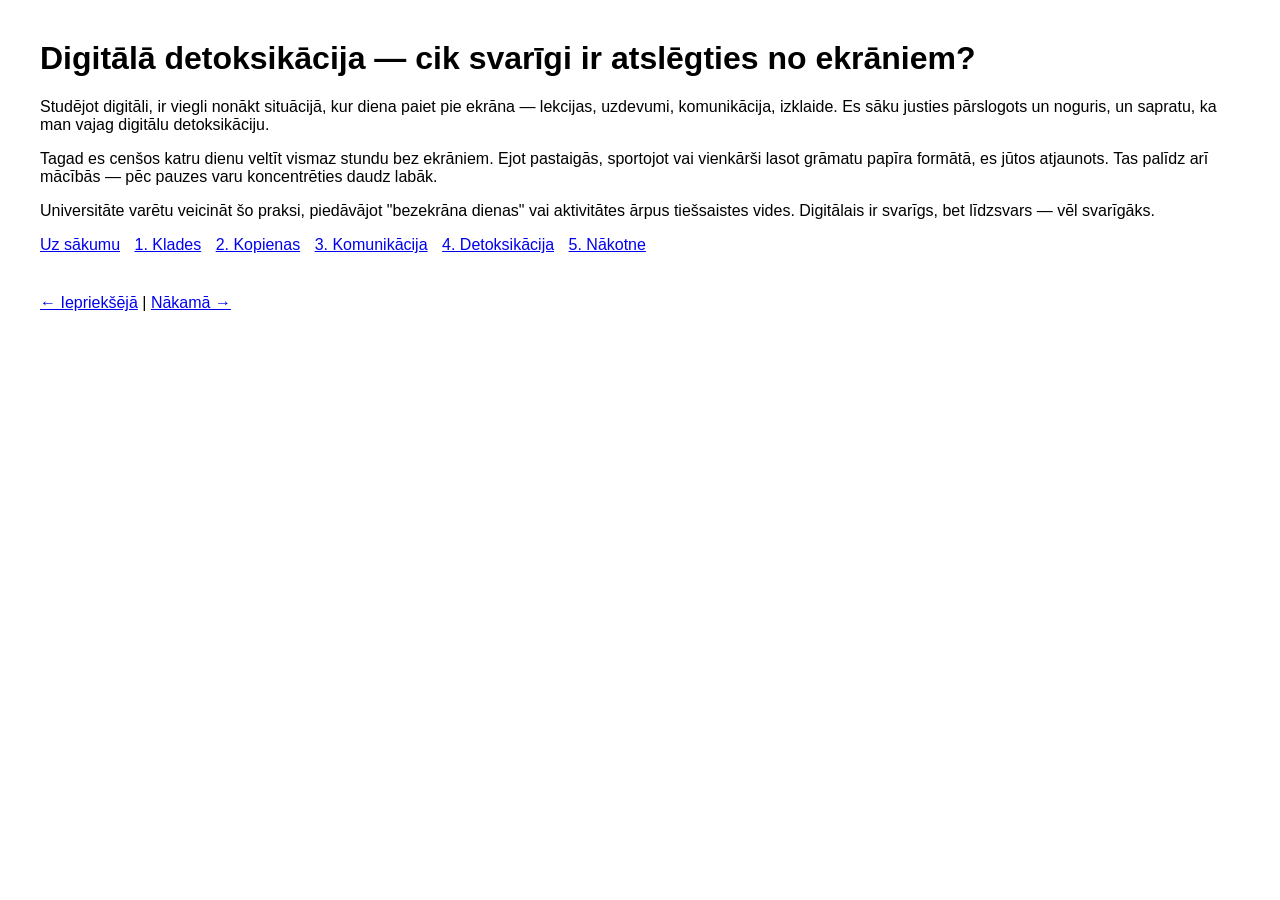
==== detoksikacija.html @ 4b8b6b6d "initial commit" ====
<!DOCTYPE html>
<html lang="lv">
<head>
  <meta charset="UTF-8">
  <title>Digitālā detoksikācija</title>
  <style>
    body { font-family: Arial, sans-serif; margin: 40px; }
    nav a { margin-right: 10px; }
    footer { margin-top: 40px; }
  </style>
</head>
<body>
    <h1>Digitālā detoksikācija — cik svarīgi ir atslēgties no ekrāniem?</h1>
    <p>Studējot digitāli, ir viegli nonākt situācijā, kur diena paiet pie ekrāna — lekcijas, uzdevumi, komunikācija, izklaide. Es sāku justies pārslogots un noguris, un sapratu, ka man vajag digitālu detoksikāciju.</p>
    <p>Tagad es cenšos katru dienu veltīt vismaz stundu bez ekrāniem. Ejot pastaigās, sportojot vai vienkārši lasot grāmatu papīra formātā, es jūtos atjaunots. Tas palīdz arī mācībās — pēc pauzes varu koncentrēties daudz labāk.</p>
    <p>Universitāte varētu veicināt šo praksi, piedāvājot "bezekrāna dienas" vai aktivitātes ārpus tiešsaistes vides. Digitālais ir svarīgs, bet līdzsvars — vēl svarīgāks.</p>
  
  <nav>
    <a href="index.html">Uz sākumu</a>
    <a href="klades.html">1. Klades</a>
    <a href="kopienas.html">2. Kopienas</a>
    <a href="komunikacija.html">3. Komunikācija</a>
    <a href="detoksikacija.html">4. Detoksikācija</a>
    <a href="nakotne.html">5. Nākotne</a>
  </nav>

  <footer>
    <a href="komunikacija.html">← Iepriekšējā</a> |
    <a href="nakotne.html">Nākamā →</a>
  </footer>
</body>
</html>
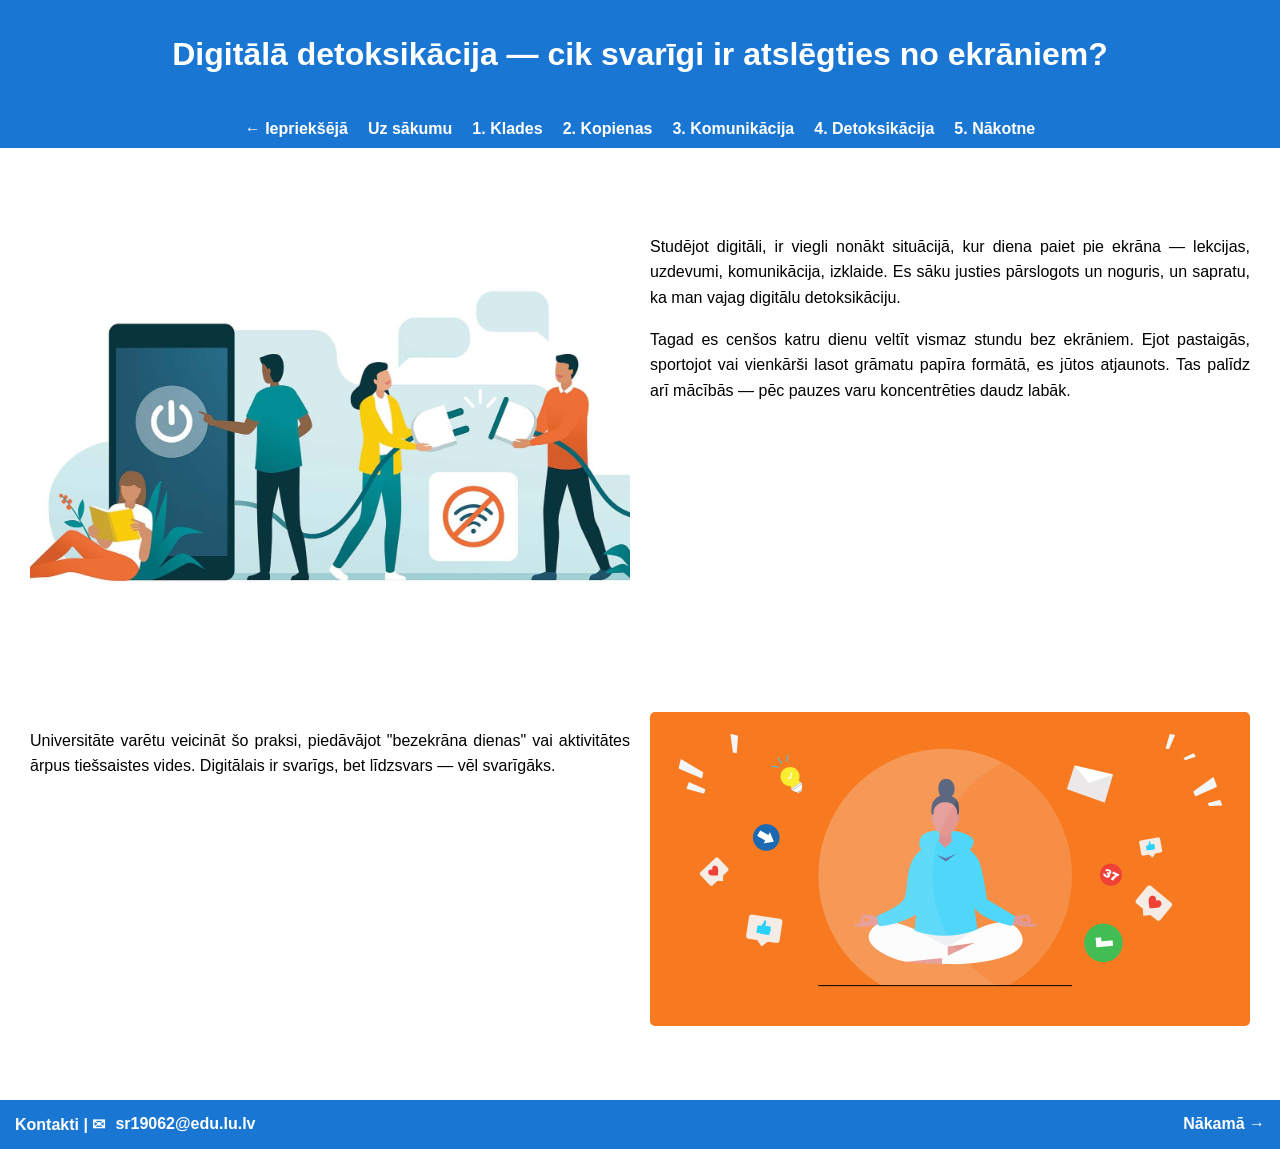
==== commit 6533bfbf: "New design implementation." ====
--- a/detoksikacija.html
+++ b/detoksikacija.html
@@ -3,19 +3,113 @@
 <head>
   <meta charset="UTF-8">
   <title>Digitālā detoksikācija</title>
+  <meta name="description" content="Digitālā detoksikācija palīdz LU studentiem mazināt pārslogotību un uzlabot koncentrēšanos, atsakoties no ekrāniem ikdienā.">
   <style>
-    body { font-family: Arial, sans-serif; margin: 40px; }
-    nav a { margin-right: 10px; }
-    footer { margin-top: 40px; }
+         body {
+      font-family: Arial, sans-serif;
+      margin: 0;
+      background: #f4f4f4;
+    }
+
+    header {
+      background-color: #1976d2;
+      color: white;
+      padding: 15px;
+      text-align: center;
+    }
+
+    nav {
+      background-color: #1976d2;
+      display: flex;
+      justify-content: center;
+      gap: 20px;
+      padding: 10px 0;
+    }
+
+    nav a {
+      color: white;
+      text-decoration: none;
+      font-weight: bold;
+    }
+
+    nav a:hover {
+      text-decoration: underline;
+    }
+
+    .content {
+      padding: 40px 20px;
+    background-color: white;
+}
+
+.text, .image {
+    flex: 1 1 300px;
+    max-width: 500px;
+    margin: 10px;
+  }
+
+  .text p {
+    text-align: justify;
+    line-height: 1.6;
+  }
+
+  .image img {
+    max-width: 100%;
+    height: auto;
+    border-radius: 5px;
+  }
+
+  footer {
+    background-color: #1976d2;
+    color: white;
+    padding: 15px;
+    display: flex;
+    justify-content: space-between;
+    align-items: center;
+    font-weight: bold;
+  }
+
+  footer a {
+    color: white;
+    text-decoration: none;
+  }
+
+  footer a:hover {
+    text-decoration: underline;
+  }
+
+  footer .contact {
+    display: flex;
+    align-items: center;
+    gap: 10px;
+  }
+
+    .row {
+  display: flex;
+  flex-wrap: wrap;
+  justify-content: center;
+  margin: 20px 0;
+}
+
+
+.image, .text {
+  flex: 1 1 300px;
+  max-width: 800px;
+  margin: 10px;
+}
+
+.text p {
+  text-align: justify;
+  line-height: 1.6;
+}
   </style>
 </head>
 <body>
+  <header>
     <h1>Digitālā detoksikācija — cik svarīgi ir atslēgties no ekrāniem?</h1>
-    <p>Studējot digitāli, ir viegli nonākt situācijā, kur diena paiet pie ekrāna — lekcijas, uzdevumi, komunikācija, izklaide. Es sāku justies pārslogots un noguris, un sapratu, ka man vajag digitālu detoksikāciju.</p>
-    <p>Tagad es cenšos katru dienu veltīt vismaz stundu bez ekrāniem. Ejot pastaigās, sportojot vai vienkārši lasot grāmatu papīra formātā, es jūtos atjaunots. Tas palīdz arī mācībās — pēc pauzes varu koncentrēties daudz labāk.</p>
-    <p>Universitāte varētu veicināt šo praksi, piedāvājot "bezekrāna dienas" vai aktivitātes ārpus tiešsaistes vides. Digitālais ir svarīgs, bet līdzsvars — vēl svarīgāks.</p>
+  </header>
   
   <nav>
+    <a href="komunikacija.html">← Iepriekšējā</a>
     <a href="index.html">Uz sākumu</a>
     <a href="klades.html">1. Klades</a>
     <a href="kopienas.html">2. Kopienas</a>
@@ -24,8 +118,31 @@
     <a href="nakotne.html">5. Nākotne</a>
   </nav>
 
+  <div class="content">
+    <div class="row">
+      <div class="image">
+        <img src="digital-detox.jpg" alt="Digitālās detoksikācijas demonstrācija">
+      </div>
+      <div class="text">
+        <p>Studējot digitāli, ir viegli nonākt situācijā, kur diena paiet pie ekrāna — lekcijas, uzdevumi, komunikācija, izklaide. Es sāku justies pārslogots un noguris, un sapratu, ka man vajag digitālu detoksikāciju.</p>
+        <p>Tagad es cenšos katru dienu veltīt vismaz stundu bez ekrāniem. Ejot pastaigās, sportojot vai vienkārši lasot grāmatu papīra formātā, es jūtos atjaunots. Tas palīdz arī mācībās — pēc pauzes varu koncentrēties daudz labāk.</p>
+      </div>
+    </div>
+
+    <div class="row reverse">
+      <div class="text">
+        <p>Universitāte varētu veicināt šo praksi, piedāvājot "bezekrāna dienas" vai aktivitātes ārpus tiešsaistes vides. Digitālais ir svarīgs, bet līdzsvars — vēl svarīgāks.</p>
+      </div>
+      <div class="image">
+        <img src="TLMS_20230208_1200x628.png" alt="Digitālās detoksikācijas demonstrācija">
+      </div>
+    </div>
+  </div>
+
   <footer>
-    <a href="komunikacija.html">← Iepriekšējā</a> |
+    <div class="contact">
+      <span>Kontakti | ✉</span> <a href="mailto:sr19062@edu.lu.lv">sr19062@edu.lu.lv</a>
+    </div>
     <a href="nakotne.html">Nākamā →</a>
   </footer>
 </body>
